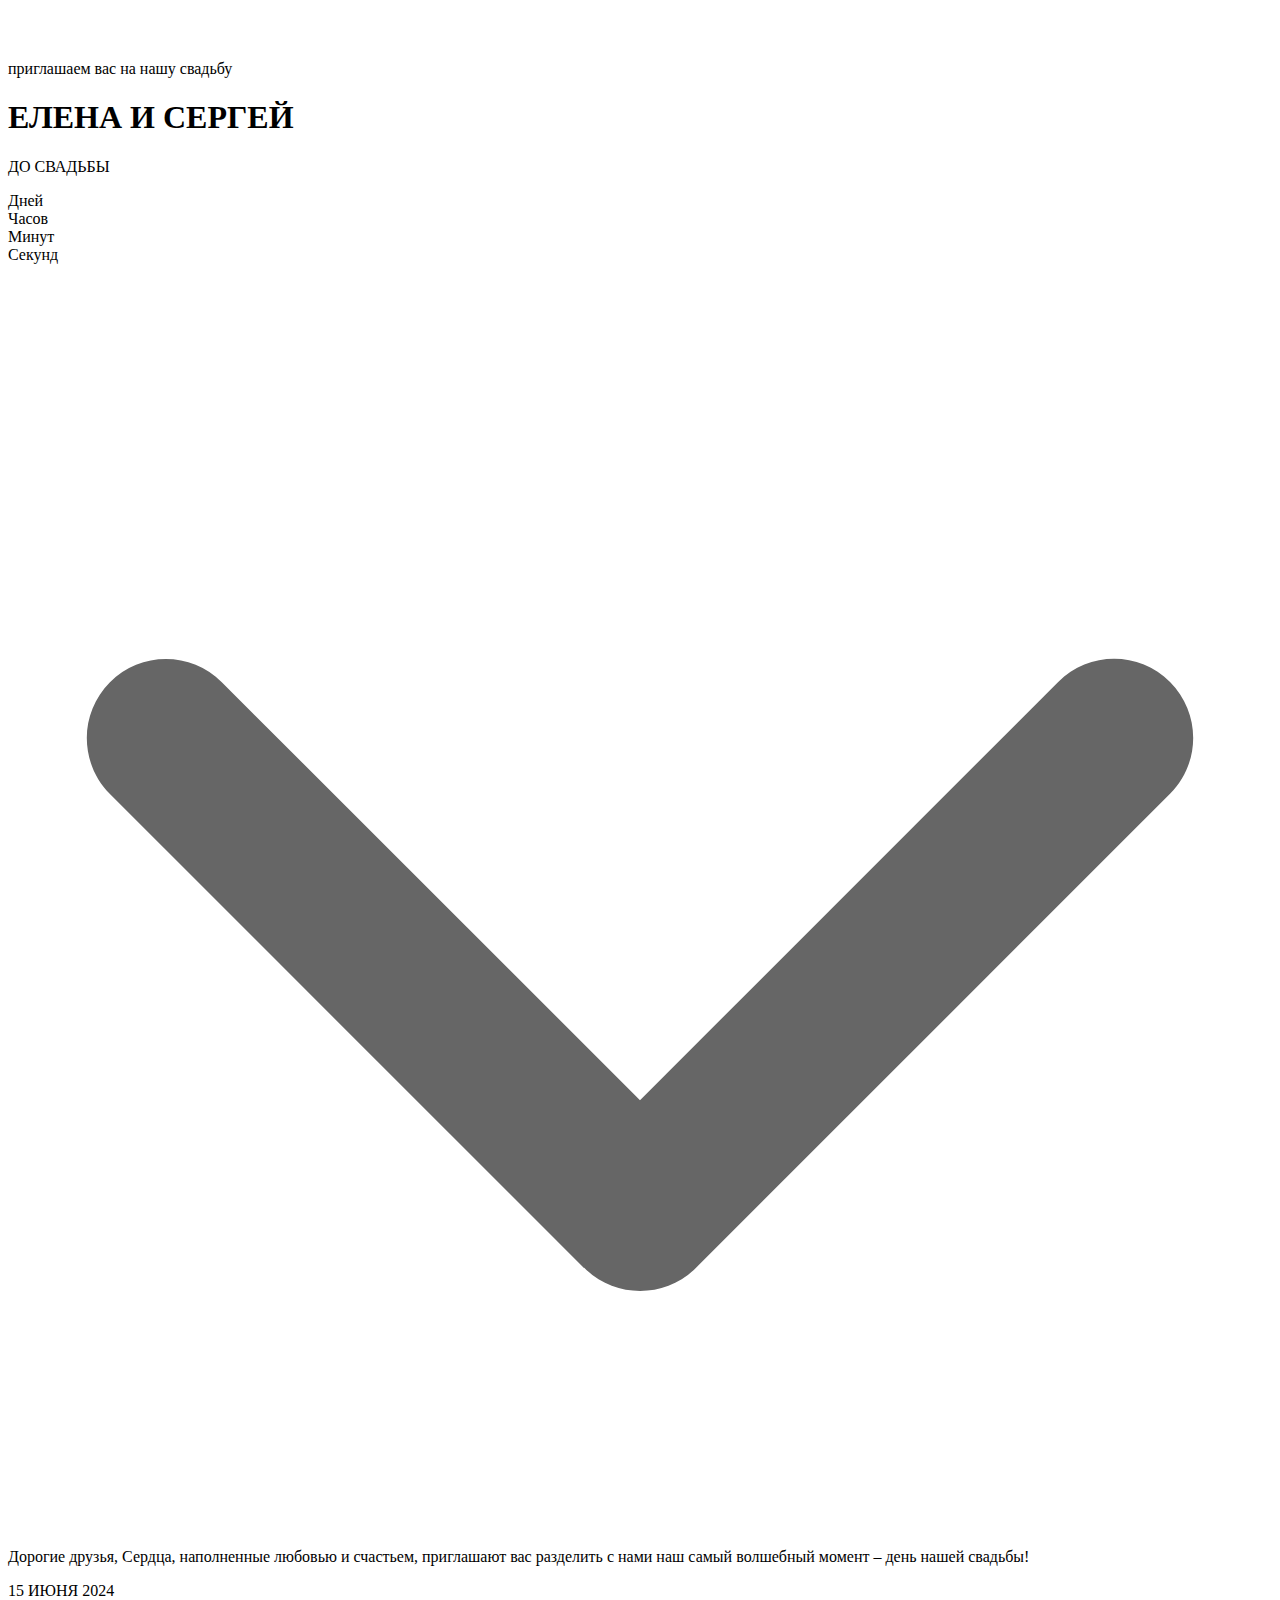
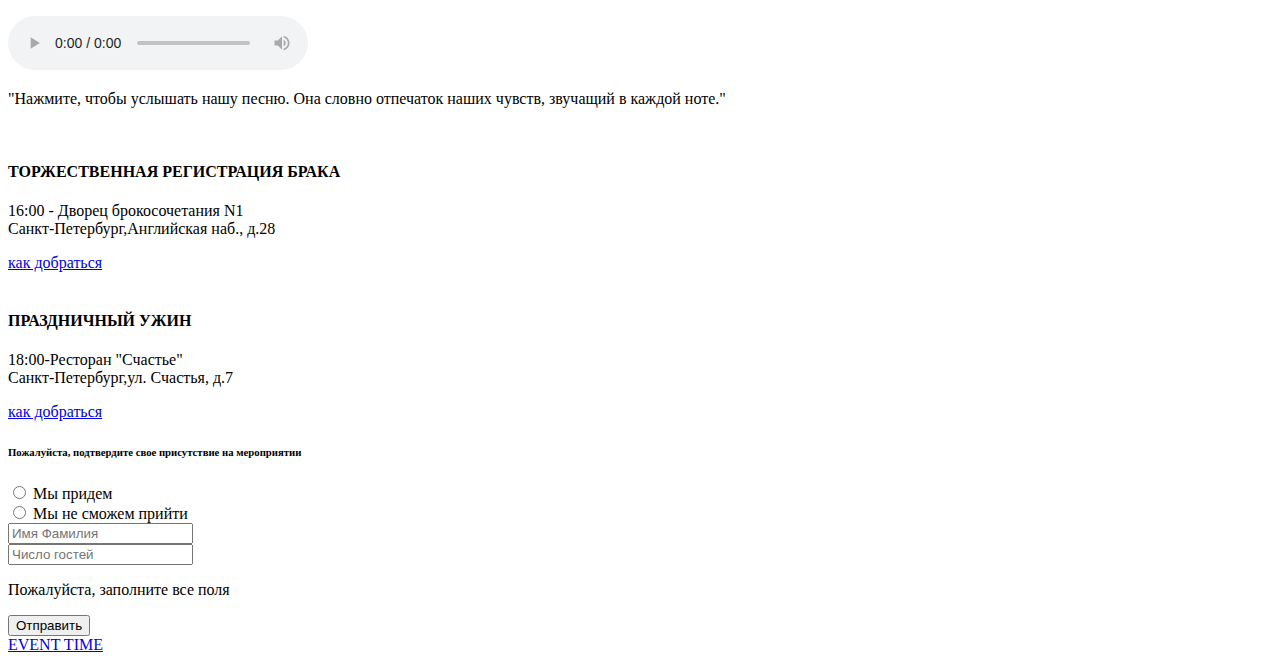
==== pages/wedding1.html @ ff451768 "Update wedding1.html" ====
<!DOCTYPE html>
<html lang="en">
<head>
    <meta charset="UTF-8">
    <meta name="viewport" content="width=device-width, initial-scale=1.0">
    <title>EVENT TIME</title>
    <link rel="shortcut icon" href="../img/icon.svg">
    <link rel="stylesheet" href="../css/uikit.min.css" />
    <link href="https://unpkg.com/aos@2.3.1/dist/aos.css" rel="stylesheet">
    <link rel="stylesheet" href="../css/style1.css">
    
</head>
<body>
 
  <div class="door1">
  <img src="../img/333.jpg" alt="">
  </div>
  <div class="door2">
  <img src="../img/365.jpg" alt="">
</div>
    <div class="page">
     
      <div class="dsflex_column section1">
       <div  class="couple" >
        <p class="heading">приглашаем вас на нашу свадьбу</p>
           <h1  class="names"> ЕЛЕНА И СЕРГЕЙ</h1>
           <div class="dsflex">
         <div class= "bridegroom"> </div>
        </div>
        <div class="flex_end">
         <p class="tillwedding" id="tillwedding">ДО СВАДЬБЫ</p>
<div id="group">
  
 <div class="dsflex border">
  <span id="d" class=" number"></span>
<span class="groupname">Дней</span>
</div> 
<div class="dsflex border">
  <span id="h" class="number "></span>
  <span class="groupname">Часов</span>
</div>
<div class="dsflex border">
  <span id="m" class="number"></span>
  <span class="groupname">Минут</span>
</div>
<div class="dsflex border">
  <span id="s" class="number"></span>
<span class="groupname">Секунд</span></div>


   </div>
   <div class="center">
    <div class="down">
     <img src="../img/chevron-down-solid1.svg" alt="">
   </div>
</div>
  </div>
       </div>

</div>
       <div class="section2">
         
          <div class="text">
   <p>Дорогие друзья,
    Сердца, наполненные любовью и счастьем, приглашают вас разделить с нами наш самый волшебный момент – день нашей свадьбы!</p>
    <p id="date"> 15 ИЮНЯ 2024</p>
          </div>

          <div class="audiobox colum">
            <audio id="myAudio" controls  autostart="false" controlsList="nodownload noplaybackrate">
              <source src="../audio/Ryann Darling I Choose You.mp3" type="audio/ogg">
        
            </audio>
         <div id="play"> </div>
          <p class="song">"Нажмите, чтобы услышать нашу песню. Она словно отпечаток наших чувств, звучащий в каждой ноте."</p>
         </div>

         <div class="colum">
          <div class="ring">
          <img src="../img/6 1.svg" alt="">
        </div >
          <h4 class="ringtext">ТОРЖЕСТВЕННАЯ РЕГИСТРАЦИЯ БРАКА </h4>
         <p class="address"> 16:00 - Дворец брокосочетания N1 <br>
          Санкт-Петербург,Английская  наб., д.28
        
          </p>
         <a class="links" target="_blank" href="https://www.google.com/maps/place/%D0%94%D0%B2%D0%BE%D1%80%D0%B5%D1%86+%D0%B1%D1%80%D0%B0%D0%BA%D0%BE%D1%81%D0%BE%D1%87%D0%B5%D1%82%D0%B0%D0%BD%D0%B8%D1%8F+%E2%84%961/@59.9341235,30.2915055,17z/data=!3m1!4b1!4m6!3m5!1s0x4696311effa34f9f:0xa871a0d27dc961b4!8m2!3d59.9341208!4d30.2940804!16s%2Fg%2F1tznl091?entry=ttu">как добраться </a>
         </div>

         <div class="colum p10">
          <div class="ring">
          <img src="../img/10 1.svg" alt="">
        </div>
        <h4 class="ringtext">ПРАЗДНИЧНЫЙ УЖИН </h4>
        <p class="address">  18:00-Ресторан "Счастье"
         <br>
         Санкт-Петербург,ул. Счастья, д.7
         </p>
        <a class="links" target="_blank" href="https://www.google.com/maps/search/%D0%A0%D0%B5%D1%81%D1%82%D0%BE%D1%80%D0%B0%D0%BD+%22%D0%A1%D1%87%D0%B0%D1%81%D1%82%D1%8C%D0%B5%22+%D0%A1%D0%B0%D0%BD%D0%BA%D1%82-%D0%9F%D0%B5%D1%82%D0%B5%D1%80%D0%B1%D1%83%D1%80%D0%B3,%D1%83%D0%BB.+%D0%A1%D1%87%D0%B0%D1%81%D1%82%D1%8C%D1%8F,+%D0%B4.7/@59.9342359,30.2528808,13z/data=!3m1!4b1?entry=ttu">как добраться </a>
         </div>

     <div class="lastpart">
 
      <h6 class="invitetext">Пожалуйста, подтвердите свое присутствие на мероприятии</h6>
          <form  id="field">
            <div class="radio-part">
              <div>
              <input type="radio" name="choose" value="Мы придем" class="check">
              <label  > Мы придем</label>
            </div>
            <div>
              <input type="radio" name="choose" value="Мы не сможем прийти">
              <label  > Мы не сможем прийти</label>
            </div>
        </div>
            <div class="mr30">
            <input id="guestname" type="text" placeholder= "Имя Фамилия" class="guest">
           <br>
            <input id="guestnumber" type="number" placeholder= "Число гостей" class="guest">
              </div>
              <p class="fill_field">Пожалуйста, заполните все поля</p>
              <div class="dsflex">
              <button id="sub"  class="links send"> Отправить</button>
            </div>
            </form>
           
      </div>

      <div class="logo">
        <a class="ds_block" href="../index.html" ></a>

      </div>
         <div><a href="../index.html" class="site">EVENT TIME</a></div>
    

       </div>


    </div> 

    <script src="https://ajax.googleapis.com/ajax/libs/jquery/3.7.1/jquery.min.js"></script>
    <script src="../js/uikit.min.js"></script>
    <script src="../js/uikit-icons.min.js"></script>
     <script src="../js/script1.js"></script>
</body>
</html>
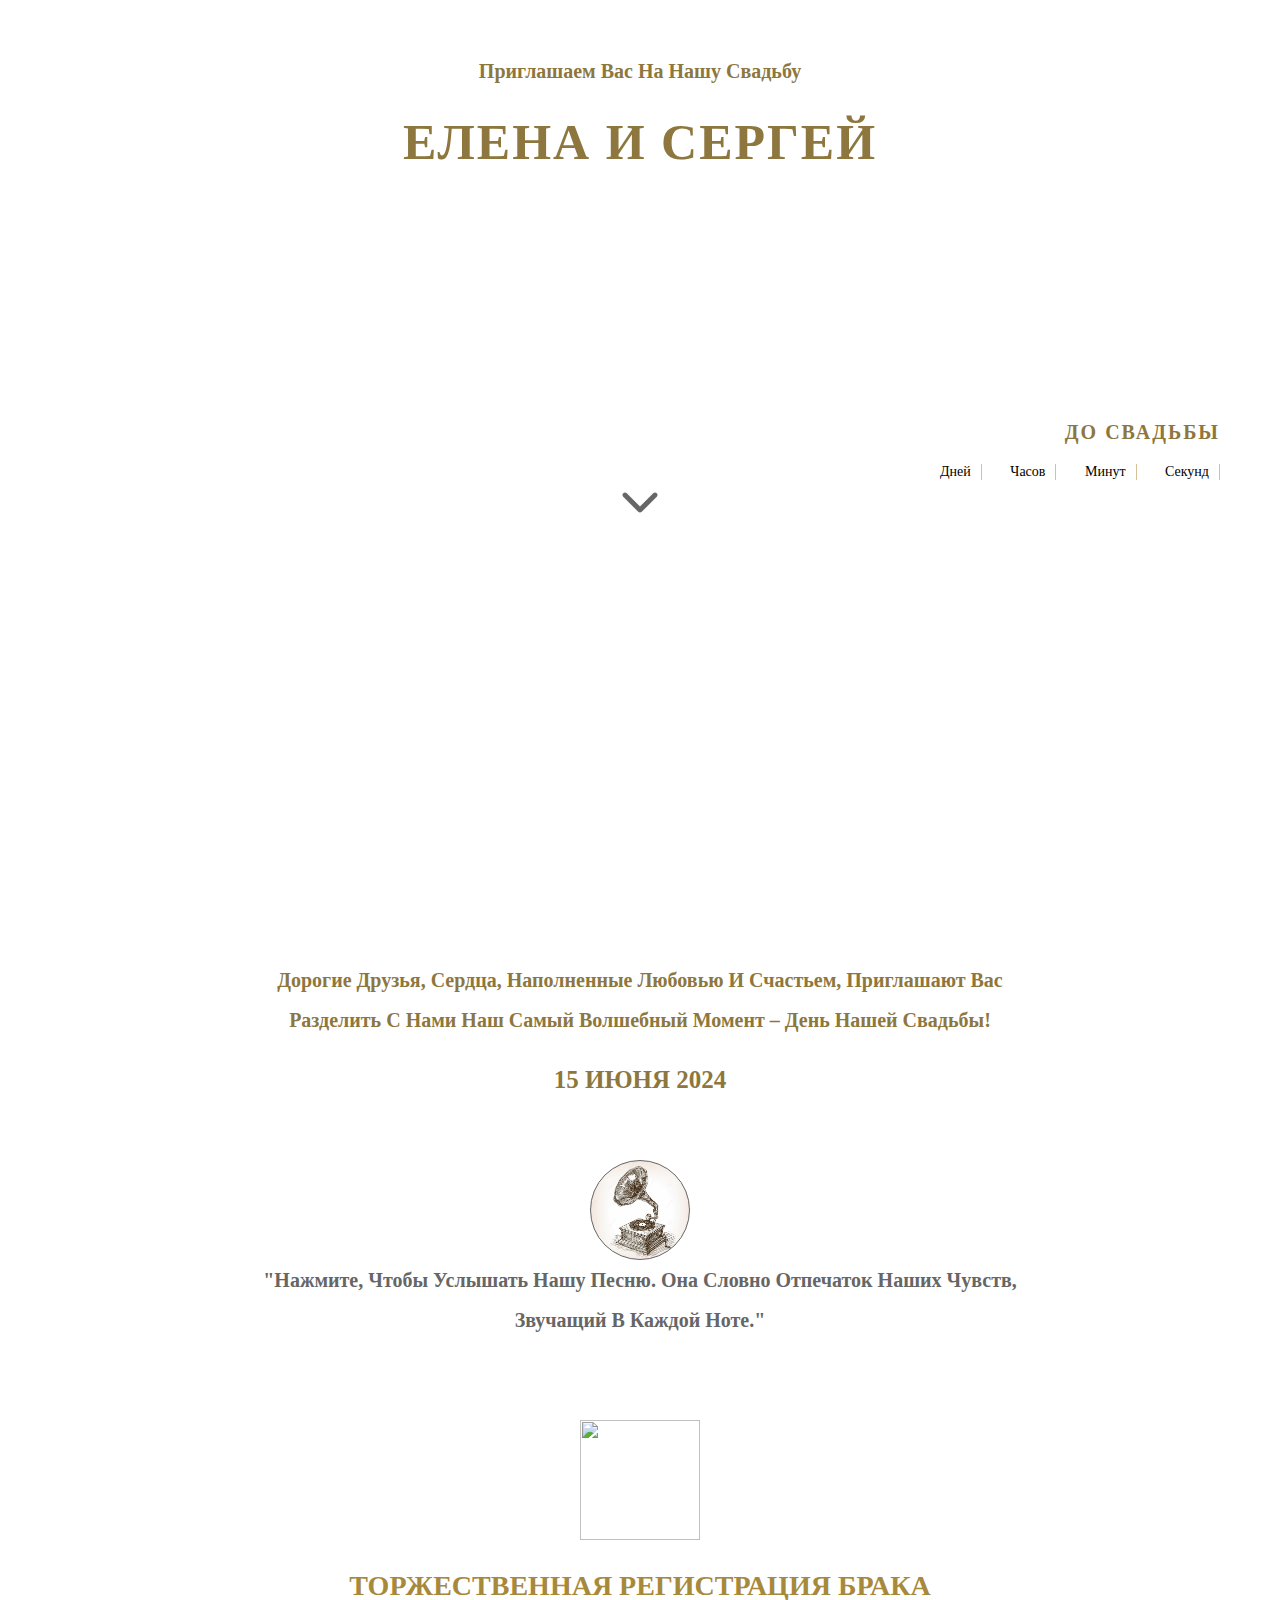
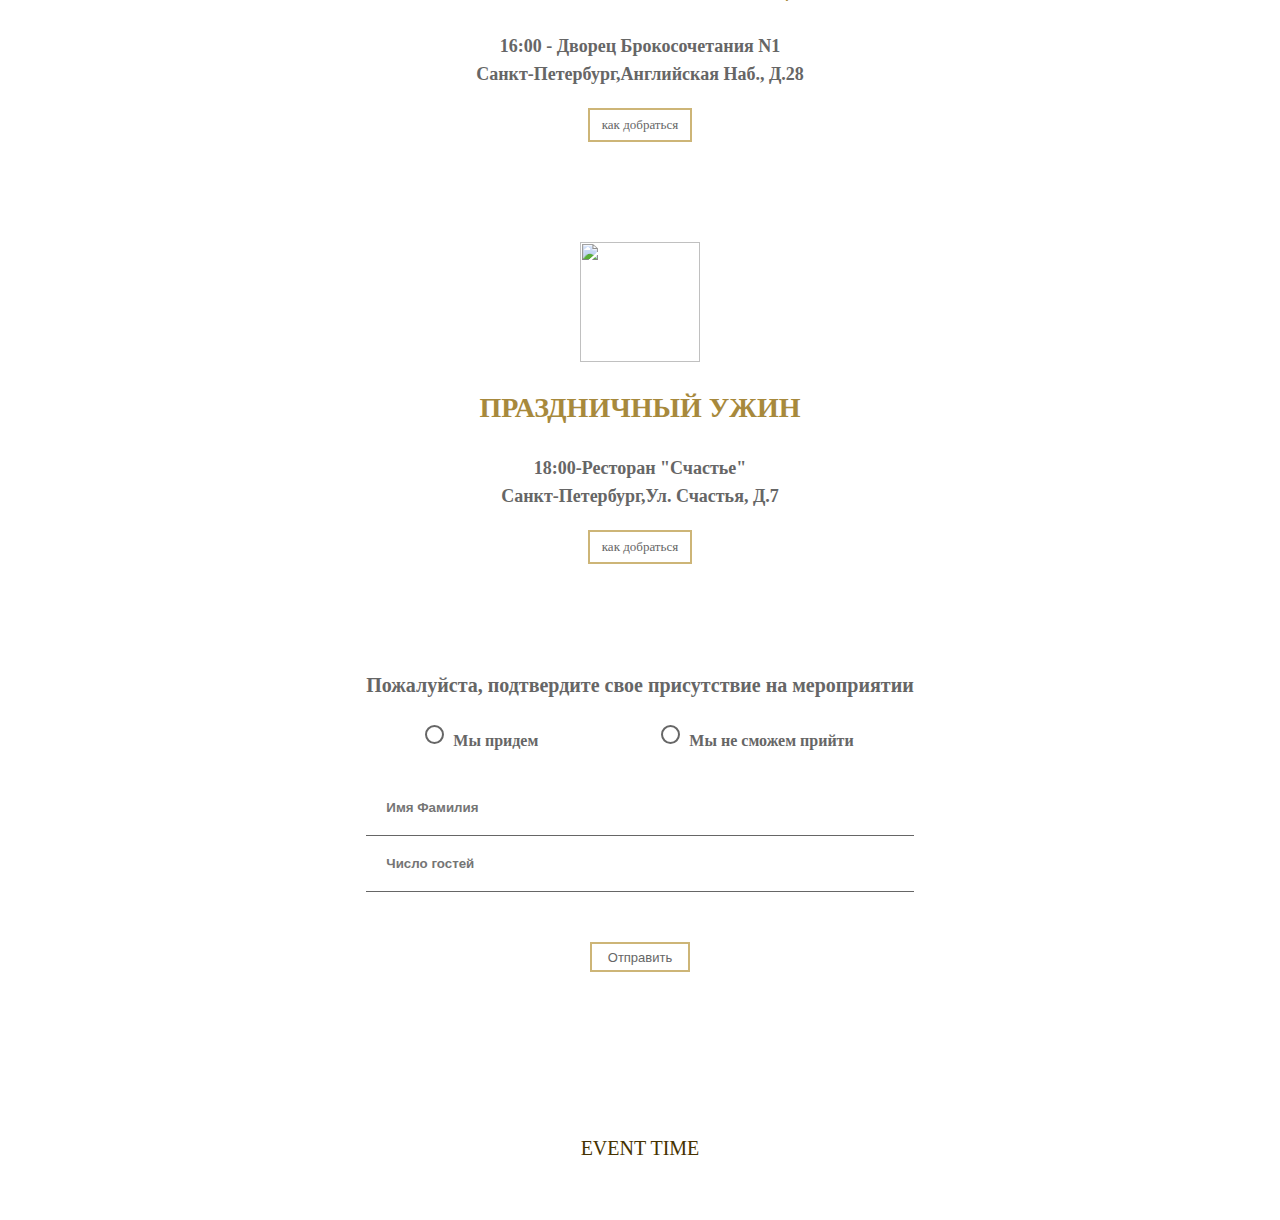
==== commit dec5ed7c: "Add files via upload" ====
--- a/pages/wedding1.html
+++ b/pages/wedding1.html
@@ -143,4 +143,4 @@
     <script src="../js/uikit-icons.min.js"></script>
      <script src="../js/script1.js"></script>
 </body>
-</html>
+</html>--- a/css/style1.css
+++ b/css/style1.css
@@ -0,0 +1,878 @@
+*{
+    padding: 0;
+    margin: 0;
+}
+@font-face {
+    font-family: whisper;
+    src: url("../fonts/ofont.ru_Miama Nueva.ttf");
+}
+@font-face {
+    font-family: font2;
+    src: url("../fonts/insight-melody.ttf");
+}
+table {
+    border: 1px solid black;
+    border-collapse: collapse;
+    width: 500px;
+    height: 500px;
+    display: none;
+}
+tr,td{
+    border: 1px solid;
+}
+             
+.fill_field{
+    color: red;
+    font-size: 12px; 
+    text-align: center;
+    display: none;
+}
+img{
+    width: 100%;
+    vertical-align: middle;
+    height: 100%;
+   
+}
+.center{
+    justify-content: center;
+    display: flex;
+    padding: 0;
+    width: 100%;
+    box-sizing: border-box;
+}
+
+.section1{
+    height: 100vh;
+}
+.down{
+    width: 80px;
+    height:40px;
+    margin-top: 0;
+    display: flex;
+    justify-content: center;
+    animation: down1 2s infinite linear;
+ 
+}
+body{
+    overflow-x: hidden;
+}
+.page{
+    overflow-x: hidden;
+}
+.ds_block{
+    display: block;
+    width: 100%;
+    height: 100%;
+}
+.bridegroom{
+    z-index: 2;
+    width:360px;
+    height:360px;
+     border-radius: 50%;
+    background-image: url("../img/img1.jpg");
+    background-size: cover;
+    background-position: center;
+    animation: anim1 6s  linear;
+ }
+ .flex_end{
+    display: flex;
+    align-items: flex-end;
+    flex-direction: column;
+    margin-top: -150px;
+    padding: 0 40px;
+ }
+ .dsflex{
+    display: flex;
+    align-items: center;
+    justify-content: center;
+ }
+
+.couple{
+     width:100%;
+      padding: 40px 20px 40px;
+      box-sizing: border-box;
+     background-image: url("../img/back1.jpg");
+     background-size: cover;
+     background-position: center;
+     height: 100%;
+}
+.heading{
+text-align: center;
+font-size: 20px;
+padding: 20px 0 10px;
+font-family: whisper;
+font-weight: 600;
+color: #8d773e;
+text-transform:capitalize;
+margin: 0;
+box-sizing: border-box;
+}
+.names{
+    font-family: whisper;
+    letter-spacing: 2px;
+    font-size: 50px;
+    text-align: center;
+    padding: 20px 0;
+    color: #8d773e;
+    font-weight: 600;
+    margin: 0!important;
+    box-sizing: border-box;
+    
+}
+.tillwedding{
+    font-family: font2;
+    letter-spacing: 2px;
+    font-size: 20px;
+    font-weight: 700;
+    text-align: center;
+    padding: 20px 0;
+    color: #8d773e;
+    margin: 0!important;
+    justify-content: space-between;
+    box-sizing: border-box;
+
+}
+#group{
+ display: flex;
+    width: 25%;
+    justify-content: space-between;
+   
+ }
+#group span{
+    font-size:30px;
+ 
+}
+.border {
+    border-right: 1px solid #d6c09a;
+    padding: 0 10px;
+    box-sizing: border-box;
+}
+.groupname{
+    font-size: 14px!important;
+}
+.dsflex{
+    display: flex;
+    flex-direction: column;
+    align-items: center;
+}
+ 
+.door1{
+    position:absolute;
+    top: 0;
+   bottom: 0;
+    left:-50%;
+    height: 100%;
+    width: 0%;
+    z-index: 10;
+    animation: door1 8s linear;
+}
+
+.door2{
+    position:absolute;
+    top: 0;
+    right: -50%;
+    height: 100%;
+    bottom: 0;
+    width: 0%;
+    z-index: 10;
+    animation: door2 8s linear;
+}
+#myAudio{
+display: none;
+
+}
+#play{
+    width: 100px;
+    height: 100px;
+    padding-bottom: 20px;
+    box-sizing: border-box;
+    border-radius: 50%;
+    border:1px solid #666;
+    background-image: url("../img/2.jpg");
+    background-repeat: no-repeat;
+    background-size: cover;
+    background-position:center;
+    cursor: pointer;
+    animation: rotate  1s infinite linear;
+}
+.section2{
+    background-image:url("../img/back1.jpg");
+    background-repeat: no-repeat;
+    background-size:cover;
+    background-position:center;
+    width: 100vw;
+    padding: 60px 0 ;
+    display: flex;
+    flex-direction: column;
+    align-items: center;
+    justify-content: space-between;
+    box-sizing: border-box;
+
+}
+.audiobox{
+    width: 60%;
+    display: flex;
+    justify-content: center;
+    padding: 30px 0;
+    align-items: flex-end;
+    box-sizing: border-box;
+
+}
+.text p{
+    text-align: center;
+font-size: 20px;
+line-height: 40px;
+font-family: whisper;
+font-weight: 600;
+color: #8d773e;
+text-transform:capitalize;
+margin: 0;
+}
+#date{
+    margin: 20px 0!important;
+  font-size: 25px;
+}
+.song{
+    text-align: center;
+    font-size: 20px;
+    line-height: 40px;
+    font-family: whisper;
+    font-weight: 600;
+   color: #666;
+    text-transform:capitalize;
+    width: 100%;
+    margin: 0;
+}
+.text{
+    width: 60%;
+}
+.ring{
+    width: 120px;
+    height: 120px;
+}
+.colum{
+    display: flex;
+    flex-direction: column;
+    align-items: center;
+    padding: 40px 0 ;
+    box-sizing: border-box;
+}
+.ringtext{
+    text-align: center;
+    font-size: 28px;
+    font-weight: 600;
+    color: #a7893c;
+    margin: 30px 0;
+}
+.address{
+    text-align: center;
+    font-size: 18px;
+    font-weight: 600;
+   color: #666;
+    text-transform:capitalize;
+    margin: 0;
+    line-height: 28px;
+}
+.links{
+    margin: 20px 0;
+    color: #666!important;
+    text-decoration: none!important;
+    display: flex;
+    justify-content: center;
+    align-items: center;
+    border:2px solid #cdb577;
+    width: 100px;
+    height: 30px; 
+    font-size: 13px;
+}
+.links:hover{
+    background-color: #cdb577;
+    color: #FFF!important;
+}
+.invitetext{
+    text-align: center;
+    font-size: 20px;
+    font-weight: 800;
+    color: #666;
+    margin: 30px 0;
+}
+.radio-part{
+    width: 100%;
+    padding: 0 60px;
+    box-sizing: border-box;
+    display: flex;
+    justify-content: space-between;
+
+}
+label{
+    text-align: center;
+    font-size: 16px;
+    font-weight: 600;
+   color: #666;
+   line-height: 15px;
+    margin: 0 ;
+    margin-left: 10px;
+}
+input[type='radio']:after {
+    width: 15px;
+    height: 15px;
+    border-radius: 15px;
+    top: -2px;
+    left: -1px;
+    position: relative;
+    background-color:  #FFF;
+    content: '';
+    display: inline-block;
+    visibility: visible;
+    border: 2px solid #666;
+}
+
+input[type='radio']:checked:after {
+    width: 15px;
+    height: 15px;
+    border-radius: 15px;
+    top: -2px;
+    left: -1px;
+    position: relative;
+    background-color: #cdb577;
+    content: '';
+    display: inline-block;
+    visibility: visible;
+    border: 2px solid white;
+}
+.guest{
+    border:none;
+    background:transparent;
+    width: 100%;
+    padding: 20px ;
+    box-sizing: border-box;
+    border-bottom: 1px solid #666;
+}
+.mr30{
+    margin:30px 0;
+}
+.send{
+    background: transparent;
+}
+input:focus{
+    outline: none;
+    background-color: #FFF;
+}
+input{
+    color: #666;
+    font-weight: 600;
+}
+.logo {
+    width: 80px;
+    height: 80px;
+    display: block;
+    background-image: url("../img/icon.svg");
+    background-repeat: no-repeat;
+    background-size: cover;
+    background-position: center;
+    cursor: pointer;
+  
+}
+.logo a{
+    width: 100%
+}
+
+.lastpart{
+    padding: 20px 0 50px;
+}
+body::-webkit-scrollbar {
+    width: 5px;
+  }
+  body::-webkit-scrollbar-thumb {
+    background-color:  #cdb577!important;
+    outline: 1px solid #cdb577!important;
+  }
+
+.site{
+    text-decoration: none!important;
+    color: #463200!important;
+    font-family: font2;
+    font-size: 20px;
+    display: inline-block;
+    margin-top: 15px;
+}
+@keyframes rotate {
+    0%{
+        border:1px solid #666 ;
+     }
+     100%{
+        border:2px solid #666 
+     }
+ }
+@keyframes down1 {
+   0%{
+      padding-top:20px ;
+    }
+    50%{
+        padding-top:0px ;
+    }
+    100%{
+        padding-top:20px ;
+    }
+}
+@keyframes door1 {
+    from{
+        left:0;
+        width: 50%;
+    }
+    to{
+     left:0%;
+     width: 0;
+    }
+}
+@keyframes door2 {
+    from{
+        right:0;
+        width: 50%;
+    }
+    to{
+    right:0%;
+    width: 0;
+    }
+}
+@keyframes anim1 {
+   from{
+        opacity: 0;
+    }
+    to{
+        opacity: 1;
+    }
+
+}
+ @media(min-width:1920px){
+    .bridegroom{
+        width:600px;
+        height:600px;
+     }
+    .text{
+        width: 50%;
+    }
+    .heading{
+        font-size: 50px;
+    }
+    .names{
+        font-size: 70px;
+    }
+    
+ .tillwedding{
+    font-size: 50px;
+ }
+ #group span {
+    font-size: 71px;
+    
+}
+
+.text p {
+    font-size: 36px;
+    line-height: 65px;
+}
+#date {
+    
+    font-size: 40px;
+}
+.song{
+    font-size: 26px;
+    line-height: 50px;
+}
+.ringtext {
+    font-size: 40px;
+}
+.address{
+    font-size: 30px;
+    line-height: 38px;
+}
+.links {
+    width: 245px;
+    height: 60px;
+    font-size: 30px;
+}
+.invitetext{
+    font-size: 40px;
+    margin: 50px 0;
+}
+label {
+   
+    font-size: 36px;
+}
+input[type='radio']:after {
+    width: 25px;
+    height: 25px;
+    top: -15px;
+    left: -12px;
+}
+
+input[type='radio']:checked:after {
+    width: 25px;
+    height: 25px;
+    top: -15px;
+    left: -12px;
+
+}
+.guest{
+    font-size: 30px;
+}
+ 
+}
+
+@media(min-width:1660px) and (max-width:1920px){
+  .bridegroom{       
+ width:600px;
+ height:600px;
+ 
+ }
+  .text{
+  width: 50%;
+ }
+  .heading{
+ font-size: 50px;
+}
+ .names{ 
+    font-size: 70px;
+}
+.tillwedding{
+ font-size: 50px;
+ }
+ #group span {
+  font-size: 71px;
+  }
+
+ .text p {
+ font-size: 36px;
+line-height: 65px;
+ }
+ #date {
+ font-size: 40px;
+ }
+.song{
+font-size: 26px;
+line-height: 50px;
+ }
+.ringtext {
+font-size: 40px;
+}
+.address{
+ font-size: 30px;
+line-height: 38px;
+  }
+.links {
+ width: 245px;
+ height: 60px;
+ font-size: 30px;
+ }
+.invitetext{
+ font-size: 40px;
+ margin: 50px 0;
+    }
+label {   
+ font-size: 36px;
+}
+input[type='radio']:after {
+  width: 25px;
+ height: 25px;
+ top: -15px;
+  left: -12px;
+ }
+    
+ input[type='radio']:checked:after {
+  width: 25px;
+  height: 25px;
+   top: -15px;
+  left: -12px; 
+}
+.guest{
+ font-size: 30px;
+ }
+ .center{
+    padding-top: 40px;
+ }
+}
+
+@media(min-width:1440px) and (max-width:1660px){
+    .bridegroom{       
+   width:500px;
+   height:500px;
+  
+   }
+    .text{
+    width: 50%;
+   }
+    .heading{
+   font-size: 50px;
+  }
+   .names{ 
+      font-size: 70px;
+  }
+  .tillwedding{
+   font-size: 40px;
+  
+   }
+   #group span {
+    font-size: 60px;
+    }
+ 
+   .text p {
+   font-size: 30px;
+  line-height: 55px;
+   }
+   #date {
+   font-size: 35px;
+   }
+  .song{
+  font-size: 22px;
+  line-height: 45px;
+  width: 90%;
+   }
+  .ringtext {
+  font-size: 40px;
+  }
+  .address{
+   font-size: 30px;
+  line-height: 38px;
+    }
+  .links {
+   width: 245px;
+   height: 60px;
+   font-size: 30px;
+   }
+  .invitetext{
+   font-size: 40px;
+   margin: 50px 0;
+      }
+  label {   
+   font-size: 36px;
+  }
+  input[type='radio']:after {
+    width: 25px;
+   height: 25px;
+   top: -15px;
+    left: -12px;
+   }
+      
+   input[type='radio']:checked:after {
+    width: 25px;
+    height: 25px;
+     top: -15px;
+    left: -12px; 
+  }
+  .guest{
+   font-size: 30px;
+   }
+   .center{
+    padding-top: 40px;
+   }
+  }
+
+  @media(min-width:920px) and (max-width:1024px){
+    .bridegroom{       
+   width:300px;
+   height:300px;
+ }
+ .text{
+    width: 55%;
+   }
+    .heading{
+   font-size: 36px;
+  }
+   .names{ 
+      font-size: 60px;
+  }
+  .tillwedding{
+   font-size: 26px;
+
+   }
+   #group span {
+    font-size: 40px;
+    }
+    #group {
+        width: 30%;
+    }
+   .text p {
+    font-size: 20px;
+    line-height: 40px;
+}
+
+   #date {
+   font-size: 28px;
+   }
+  .song{
+  font-size: 20px;
+  line-height: 40px;
+  width: 100%;
+   }
+  .ringtext {
+  font-size: 30px;
+  }
+  .address{
+   font-size: 22px;
+  line-height: 38px;
+    }
+  .links {
+    width: 160px;
+    height: 34px;
+    font-size: 18px;
+   }
+  .invitetext{
+   font-size: 24px;
+   margin: 30px 0;
+      }
+      .center{
+        padding-top: 40px;
+      }
+  
+  }
+
+  @media(min-width:768px) and (max-width:920px){
+    .bridegroom{       
+   width:300px;
+   height:300px;
+ }
+ .text{
+    width: 68%;
+   }
+    .heading{
+   font-size: 28px;
+  }
+   .names{ 
+      font-size: 40px;
+  }
+  .tillwedding{
+   font-size: 20px;
+
+   }
+   #group span {
+    font-size: 24px;
+    }
+    #group {
+        width: 30%;
+    }
+   .text p {
+    font-size: 18px;
+    line-height: 34px;
+}
+
+   #date {
+   font-size: 22px;
+   }
+  .song{
+  font-size: 18px;
+  line-height: 35px;
+  width: 100%;
+   }
+  .ringtext {
+  font-size: 26px;
+  margin: 20px 0;
+  }
+  .address{
+   font-size: 18px;
+  line-height: 28px;
+    }
+  .links {
+    width: 160px;
+    height: 34px;
+    font-size: 18px;
+   }
+  .invitetext{
+   font-size: 20px;
+   margin: 30px 0;
+      }
+      .center{
+        padding-top: 60px;
+      }
+
+  }
+
+  @media(min-width:320px) and (max-width:768px){
+   
+    .bridegroom{       
+   width:250px;
+   height:250px;
+ }
+ .text{
+    width: 79%;
+   }
+    .heading{
+   font-size: 18px;
+  }
+   .names{ 
+      font-size: 22px;
+  }
+  .flex_end{
+    margin-top: 0;
+    align-items: center;
+  }
+  .tillwedding{
+   font-size: 20px;
+
+   }
+   #group span {
+    font-size: 24px;
+    }
+    #group {
+        width: 300px;
+    }
+   .text p {
+    font-size: 12px;
+    line-height: 25px;
+   }
+.section2{
+    padding: 40px 0;
+
+}
+   #date {
+   font-size: 16px;
+   margin: 10px 0;
+   }
+   .audiobox{
+    width: 90%;
+   }
+  .song{
+    font-size: 12px;
+    line-height: 27px;
+  width: 100%;
+   }
+   .ring{
+    width: 100px;
+    height: 100px;
+   }
+   #play {
+    margin-bottom: 30px;
+   }
+  .ringtext {
+  font-size: 14px;
+  margin: 20px 0;
+  }
+  .address{
+    font-size: 14px;
+    line-height: 20px;
+    }
+    .p10{
+        padding: 0 0 10px;
+    }
+    .links {
+        width: 120px;
+        height: 25px;
+        font-size: 13px;
+    }
+  .invitetext{
+    font-size: 14px;
+    margin: 19px 10px;
+      }
+      label {
+        font-size: 12px;
+        margin-left: 10px;
+    }
+    .radio-part {
+        width: 100%;
+        padding: 0px 20px
+  
+  }
+.guest{
+    width: 90%;
+    margin: 0 20px;
+}
+}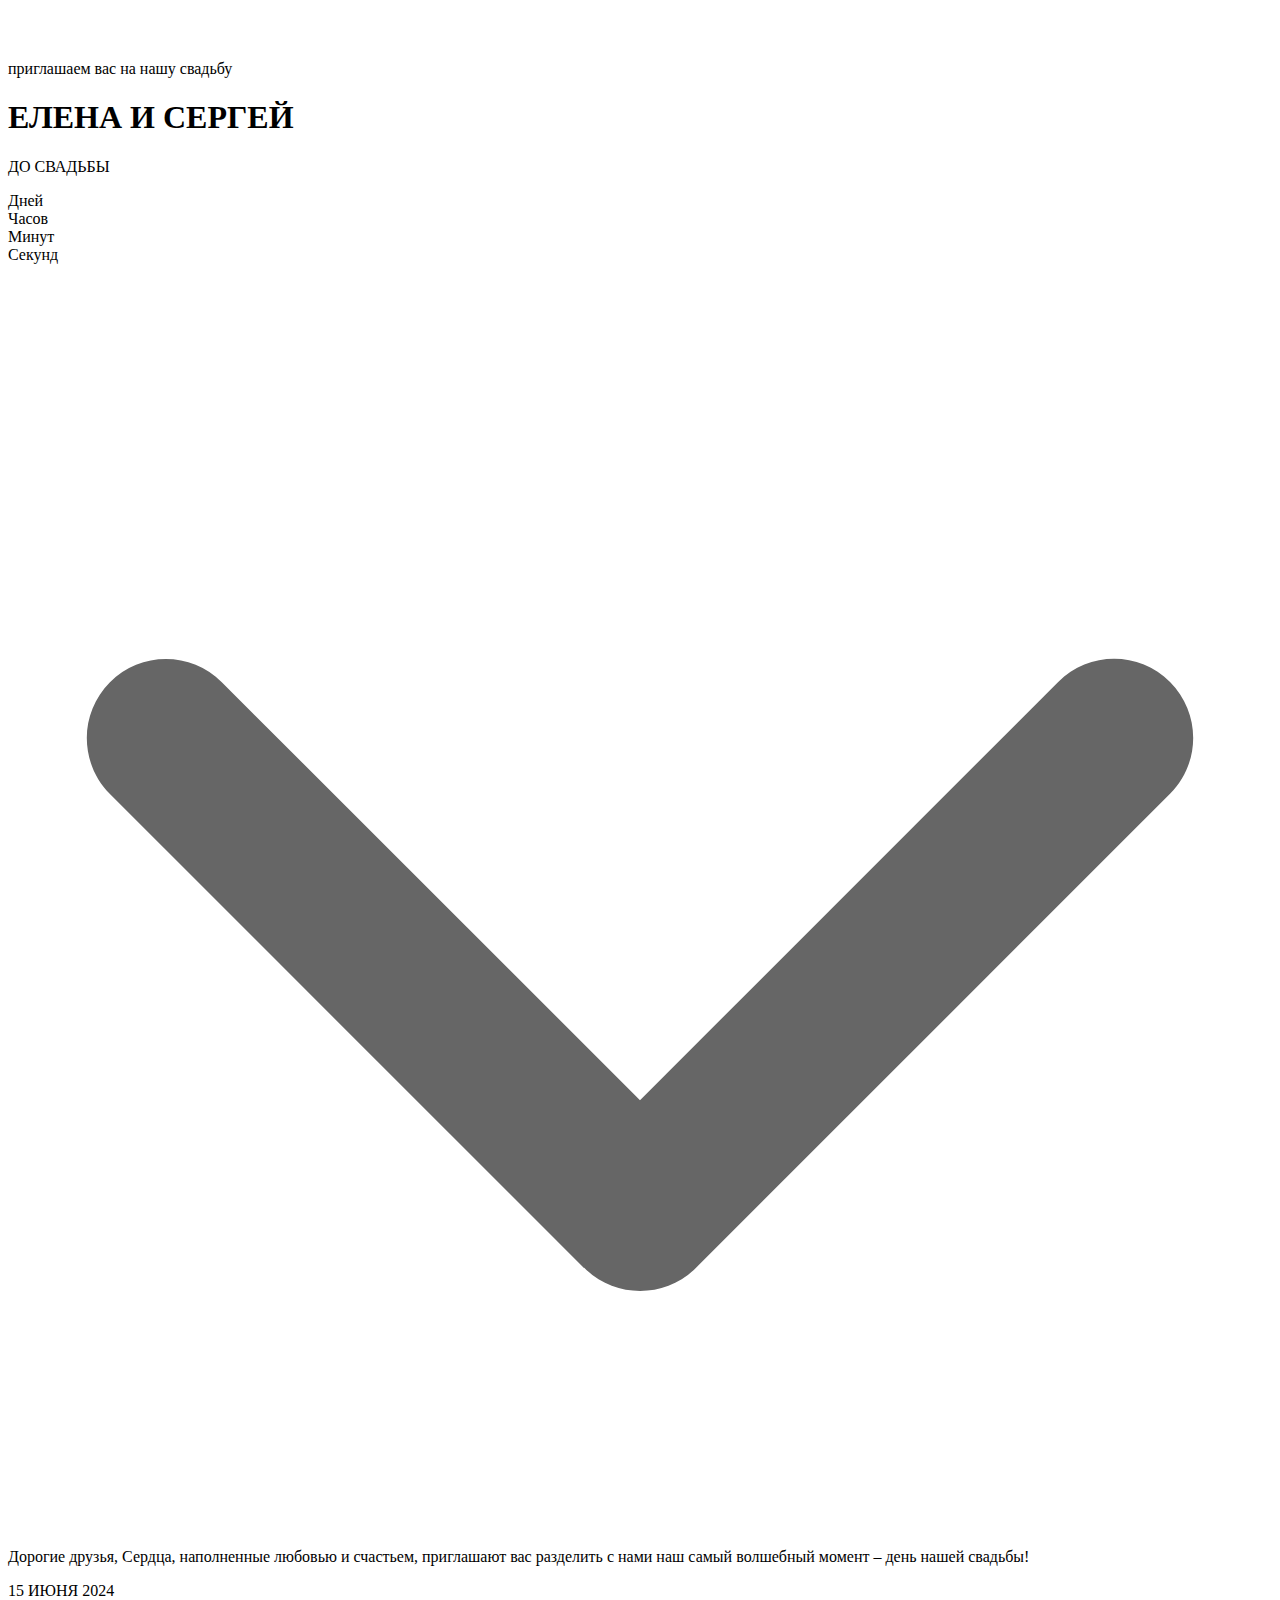
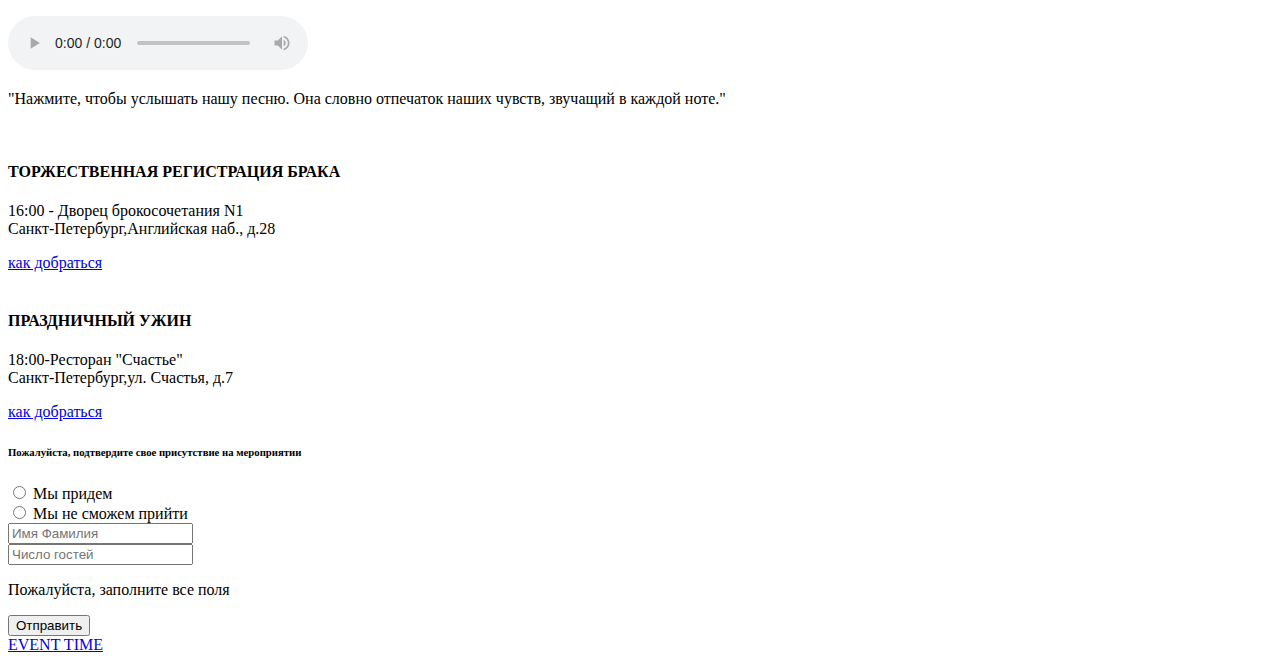
==== commit 40dad551: "Add files via upload" ====
--- a/pages/wedding1.html
+++ b/pages/wedding1.html
@@ -68,8 +68,8 @@
 
           <div class="audiobox colum">
             <audio id="myAudio" controls  autostart="false" controlsList="nodownload noplaybackrate">
-              <source src="../audio/Ryann Darling I Choose You.mp3" type="audio/ogg">
-        
+              <source src="../audio/Ryann Darling I Choose You.ogg" type="audio/ogg">
+              <source src="../audio/Ryann Darling I Choose You.mp3" type="audio/mpeg">
             </audio>
          <div id="play"> </div>
           <p class="song">"Нажмите, чтобы услышать нашу песню. Она словно отпечаток наших чувств, звучащий в каждой ноте."</p>
